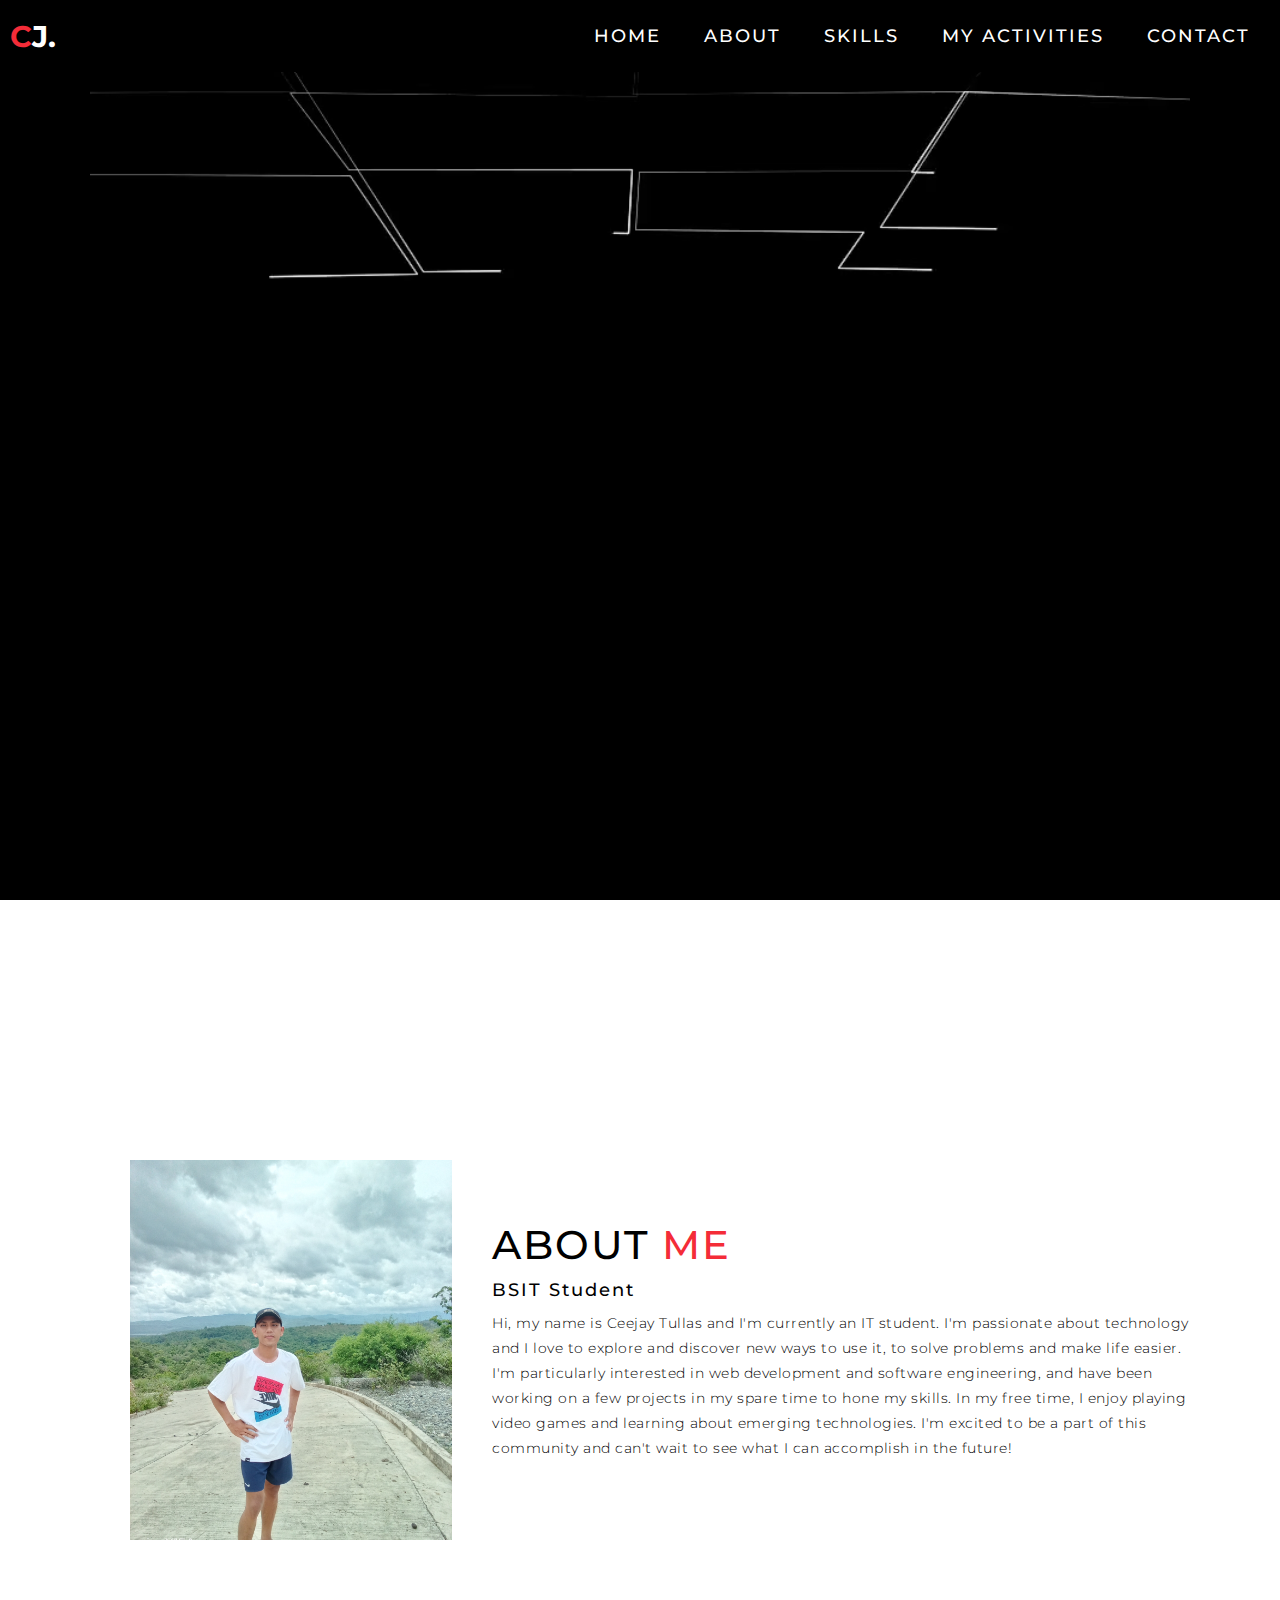
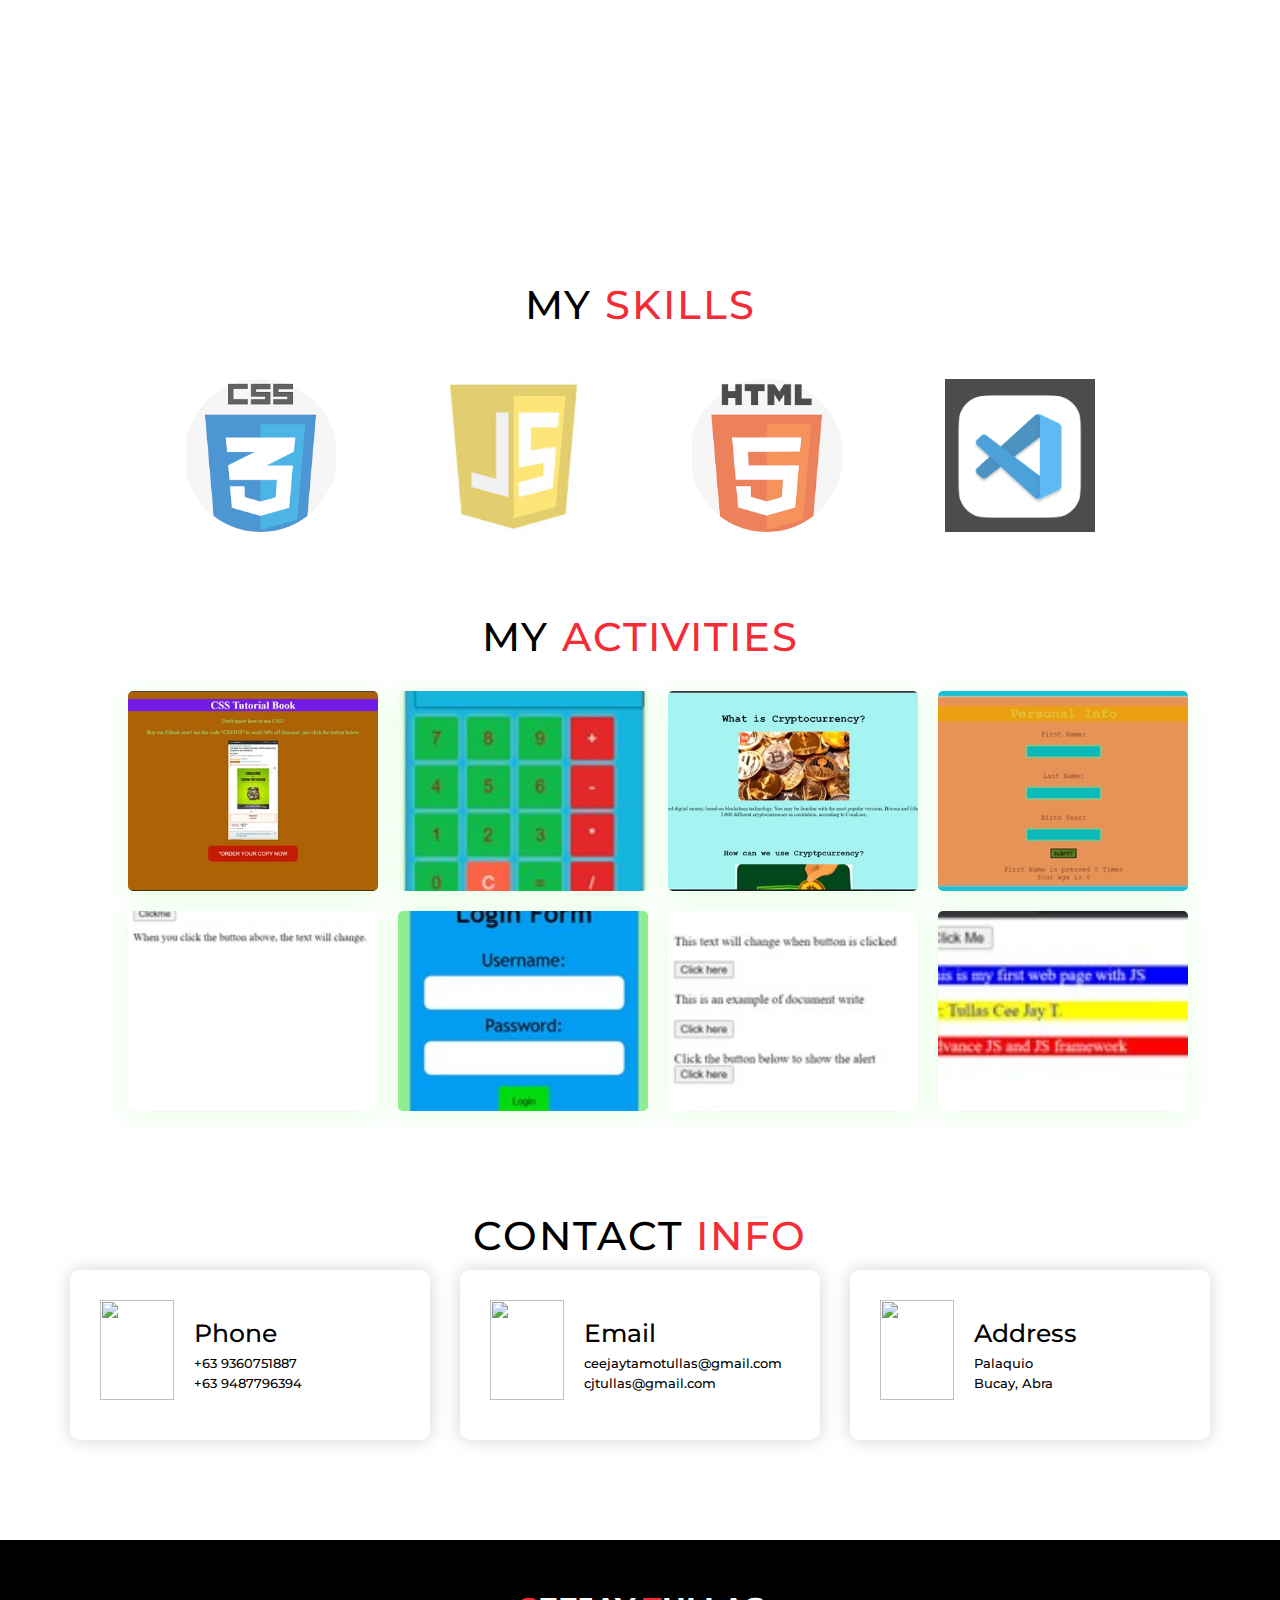
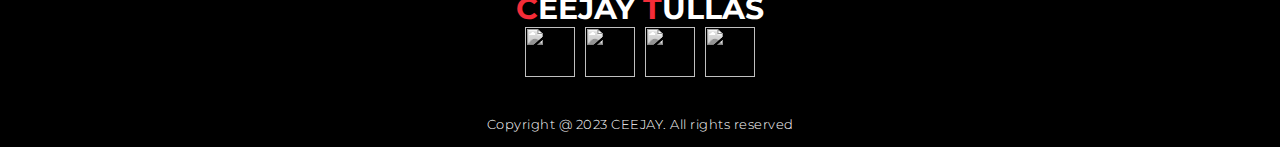
==== index.html @ f3bda48f "First commit" ====
<!DOCTYPE html>
<html>
<head>
	<meta charset="utf-8">
	<meta name="viewport" content="width=device-width, initial-scale=1">
	<link rel="stylesheet" href="style.css">
	<title>My Portfolio</title>
</head>
<body>
	<!-- header section -->
	<section id="header">
		<div class="header container">
			<div class="nav-bar">
				<div class="brand">
					<a href="#hero"><h1><span>C</span>J.</h1></a>
				</div>
				<div class="nav-list">
					<div class="hamburger"><div class="bar"></div></div>
					<ul>
						<li><a href="#hero" data-after="Home">Home</a></li>
						<li><a href="#about" data-after="Services">About</a></li>
						<li><a href="#skills" data-after="Projects">Skills</a></li>
						<li><a href="#activities" data-after="About">My Activities</a></li>
						<li><a href="#contact" data-after="Contact">Contact</a></li>
					</ul>
				</div>
			</div>
		</div>
	</section>
	<!-- end of header section -->
	
    <!-- hero section -->
    <section id="hero">
		<div class="hero container">
		  <div class="video-container">
			<video autoplay loop muted>
			  <source src="bg.mp4" type="video/mp4">
			  Your browser does not support the video tag.
			</video>
			<div class="content">
			  <h1>Hello, <span></span></h1>
			  <h1>I am Cee Jay <span></span></h1>
			  <h1>Tullas <span></span></h1>
			</div>
		  </div>
		</div>
	  </section>
	  
    <!-- end of hero section -->

	
	<!-- about section -->
    <section id="about">
    	<div class="about container">
    		<div class="col-left">
    			<div class="about-img">
    				<img src="jj.jpg.jpg"  alt="img">
    			</div>
    		</div>
    		<div class="col-right">
    			<h1 class="section-title">About <span>Me</span></h1>
    			<h2>BSIT Student</h2>
				<p>
				     Hi, my name is Ceejay Tullas and I'm currently an IT student.
					 I'm passionate about technology and I love to explore and discover new ways to use it, to solve problems and make life easier. 
					 I'm particularly interested in web development and software engineering, and have been working on a few projects in my spare time to hone my skills.
					  In my free time, I enjoy playing video games and learning about emerging technologies. 
					  I'm excited to be a part of this community and can't wait to see what I can accomplish in the future!
				  </p>
    		</div>
    	</div>
    </section>
    <!-- end of about section -->

	<!-- skills section services -->
	<section class="skills" id="skills">
		<div class="max-width" data-aos="fade-down">
			<h1 class="section-title" data-aos="fade-up">My <span>Skills</span></h1>			
			<div class="column right skill-box">
			  <div class="icons">
				<img src="css.jpg" alt="css" id="css-icon" data-aos="flip-left">
				<img src="java.jpg" alt="js" id="js-icon" data-aos="flip-left">
				<img src="html.jpg" alt="html", id="html-icon" data-aos="flip-left">
				<img src="vsc.jpg" alt="vscode" id="vscode-icon" data-aos="flip-left">
		  </div>
	  </section>


      <section class="activities" id="activities">
        <h1 class="section-title" data-aos="fade-up">My <span>Activities</span></h1>			
        <center><div class="activities__container bd-grid">

            <a href="css.tutorial.html" class="activities__img">
                <img src="csstutorial.jpg" alt="">
            </a>
          
            <a href="calculator.html" class="activities__img">
                <img src="calculator.jpg" alt="">
            </a>
            
            <a href="cryptpgraphy.html" class="activities__img">
                <img src="crypto.jpg" alt="">
            </a>
            <a href="personal info.html" class="activities__img">
                <img src="personalinfo.jpg" alt="">
            </a>
            <a href="javascriptoutput.html" class="activities__img">
                <img src="javascriptoutput.jpg" alt="">
				<h1>View</h1>
            </a>
            <a href="login.html" class="activities__img">
                <img src="loginform.jpg" alt="">
            </a>
            <a href="htmlevents.html" class="activities__img">
                <img src="htmlevents.jpg" alt="">
            </a>
            <a href="onclick.html" class="activities__img">
                <img src="onclick.jpg" alt="">
            </a>
        </div></center>
    </section>
	  
	  
    <!-- contact section -->
    <section id="contact">
    	<div class="contact container">
    		<div><h1 class="section-title">Contact <span>info</span></h1></div>
    		<div class="contact-items">
    			<div class="contact-item">
    				<div class="icon"><img src="https://img.icons8.com/bubbles/50/null/apple-phone.png"/></div>
    				<div class="contact-info">
    					<h1>Phone</h1>
    					<h2>+63 9360751887</h2>
    					<h2>+63 9487796394</h2>
    				</div>
    			</div>
    			<div class="contact-item">
    				<div class="icon"><img src="https://img.icons8.com/bubbles/50/null/apple-mail.png"/></div>
    				<div class="contact-info">
    					<h1>Email</h1>
    					<h2>ceejaytamotullas@gmail.com</h2>
    					<h2>cjtullas@gmail.com</h2>
    				</div>
    			</div>
    			<div class="contact-item">
    				<div class="icon"><img src="https://img.icons8.com/bubbles/50/null/order-delivered.png"/></div>
    				<div class="contact-info">
    					<h1>Address</h1>
    					<h2>Palaquio</h2>
    					<h2>Bucay, Abra</h2>
    				</div>
    			</div>
    		</div>
    	</div>
    </section>
    <!-- end of contact section -->

    <!-- footer section -->
    <section id="footer">
    	<div class="footer container">
    		<div class="brand"><h1><span>C</span>eejay <span>T</span>ullas</h1></div>
    		<div class="social-icon">
    			<div class="social-item">
    				<a href="https://web.facebook.com/justfer.bisnan.9/"><img src="https://img.icons8.com/bubbles/50/null/facebook-new.png"/></a>
    			</div>
    			<div class="social-item">
    				<a href="https://instagram.com/justfrr_needs_rest?igshid=ZDdkNTZiNTM="><img src="https://img.icons8.com/bubbles/50/null/instagram-new--v1.png"/></a>
    			</div>
    			<div class="social-item">
    				<a href="#"><img src="https://img.icons8.com/bubbles/50/null/twitter-circled.png"/></a>
    			</div>
    			<div class="social-item">
    				<a href="#"><img src="https://img.icons8.com/bubbles/50/null/behance.png"/></a>
    			</div>
    		</div>
    		<p>Copyright @ 2023 CEEJAY. All rights reserved</p>
    	</div>
    </section>
    <!-- end of footer section -->

    <script src="script.js"></script>
	<script src="https://unpkg.com/aos@next/dist/aos.js"></script>
    <script>AOS.init({easing : 'ease-in',delay: 100,duration: 300,offset:100});window.addEventListener('load', AOS.refresh);</script>
</body>
</html>
---- style.css ----
/*style of hero section*/
@import url('https://fonts.googleapis.com/css2?family=Montserrat:wght@300;400;700&family=Poppins:wght@100;200;300;400;500;600;700;800;900&display=swap');
*{
	padding: 0;
	margin: 0;
	box-sizing: border-box;
}
html{
	font-size: 10px;
	font-family: 'Montserrat', sans-serif;
	scroll-behavior: smooth;
}
a{
	text-decoration: none;
}
.container{
	display: flex;
	width: 100%;
	min-height: 100vh;
	align-items: center;
	justify-content: center;
}
img{
	height: 100%;
	width: 100%;
	object-fit: cover;
}
p{
	color: black;
	font-size: 1.4rem;
	margin-top: 5px;
	line-height: 2.5rem;
	font-weight: 300;
	letter-spacing: .05rem;

}
.section-title{
	font-size: 4rem;
	font-weight: 500;
	color: black;
	margin-bottom: 10px;
	text-transform: uppercase;
	letter-spacing: .2rem;
	text-align: center;
}
.section-title span{
	color: #f42c38;
}

.cta{
    display: inline-block;
    padding: 10px 30px;
    color: #f42c38;
    background-color: transparent;
    border: solid 2px #f42c38;
    font-size: 2rem;
    text-transform: uppercase;
    letter-spacing: .1rem;
    margin-top: 36px;
    transition: .3s ease;
    transition-property: background-color, color;   
}
.cta:hover{
	color: white;
    background-color: #f42c38;
}
.brand h1{
	font-size: 3rem;
	text-transform: uppercase;
	color: white;
}
.brand h1 span{
	color: #f42c38;
}


/*style of header section*/
#header{
	position: fixed;
	z-index: 1000;
	left: 0;
	top: 0;
	width: 100vw;
	height: auto;
}
#header .header{
	min-height: 8vh;
	background-color: black;
	transition: .3s ease backgroun-color;
}
#header .nav-bar{
	display: flex;
	align-items: center;
	justify-content: space-between;
	width: 100%;
	height: 100%;
	max-width: 1300px;
	padding: 0 10px;
}
#header .nav-list ul{
	list-style: none;
	position: absolute;
	background-color: rgb(0, 0, 0);
	width: 100vw;
	height: 100vh;
	left: 100%;
	top: 0;
	display: flex;
	flex-direction: column;
	justify-content: center;
	align-items: center;
	z-index: 1;
	overflow-x: hidden;
	transition: .3s ease left;
}
#header .nav-list ul.active{
	left: 0;
}
#header .nav-list ul a{
	font-size: 2.5rem;
    font-weight: 500;
    letter-spacing: .2rem;
    text-decoration: none;
    color: white;
    text-transform: uppercase;
    padding: 20px;
    display: block;
}
#header .nav-list ul a::after{
	content: attr(data-after);
	position: absolute;
	top: 50%;
	left: 50%;
	transform: translate(-50%, -50%) scale(0);
	color: rgba(240, 248, 255, 0.021);
	font-size: 13rem;
	letter-spacing: 50px;
	z-index: -1;
	transition: .3s ease letter-spacing;
}
#header .nav-list ul li:hover a::after{
	transform: translate(-50%, -50%) scale(1);
	letter-spacing: initial;
}
#header .nav-list ul li:hover a{
    color: #f42c38;
}
#header .hamburger{
	height: 51px;
	width: 51px;
	display: inline-block;
	border: 3px solid white;
	border-radius: 50%;
    position: relative;
    display: flex;
    align-items: center;
    justify-content: center;
    z-index: 100;
    cursor: pointer;
	transform: scale(.8);
	margin-right: 8px;
}
#header .hamburger:after{
	position: absolute;
	content: '';
	height: 100%;
	width: 100%;
	border-radius: 50%;
	border: 3px solid white;
	animation: hamburger_puls 1s ease infinite;
}
#header .hamburger .bar{
    height: 2px;
    width: 30px;
    position: relative;
    background-color: white;
    z-index: -1;
}
#header .hamburger .bar::after,
#header .hamburger .bar::before{
	content: '';
	position: absolute;
	height: 100%;
	width: 100%;
	left: 0;
	background-color: white;
	transition: .3s ease;
	transition-property: top, bottom;
}
#header .hamburger .bar::after{
	top: 8px;
}
#header .hamburger .bar::before{
	bottom: 8px;
}
#header .hamburger.active .bar::before{
	bottom: 0;
}
#header .hamburger.active .bar::after{
	top: 0;
}

/*end of header section*/

  
.video-container {
	position: relative;
	width: 100%;
	height: 100vh;
	overflow: hidden;
  }
  
  .video-container video {
	position: absolute;
	top: 50%;
	left: 50%;
	transform: translate(-50%, -50%);
	min-width: 100%;
	min-height: 100%;
  }
  
  .content {
	position: relative;
	z-index: 1;
	text-align: center;
	color: #ffffff;
	padding: 2rem;
  }
  
#hero{
	background-color: black;
	background-size: cover;
	background-position: top center;
	position: relative;
	z-index: 1;
}
#hero::after{
	content: '';
	position: absolute;
	left: 0;
	top: 0;
	height: 100%;
	width: 100%;
	background-color: black;
    opacity: .7;
    z-index: -1;
}
#hero .hero{
	max-width: 1200px;
	margin: 0 auto;
	padding: 0 50px;
	justify-content: flex-start;
}
#hero h1 {
	display: block;
	width: fit-content;
	font-size: 4rem;
	position: relative;
	color: transparent;
	animation: text_reveal .5s ease forwards;
	animation-delay: 1s;
	top: 100px; /* Adjust the value as needed */
  }
  
#hero h1:nth-child(1){
	animation-delay: 1s;
}
#hero h1:nth-child(2){
	animation-delay: 2s;
}
#hero h1:nth-child(3){
	animation: text_reveal_name .5s ease forwards;
	animation-delay: 3s;
}
#hero h1 span{
    position: absolute;
    top: 0;
    left: 0;
    height: 100%;
    width: 0;
    background-color: #f42c38;
    animation: text_reveal_box 1s ease;
    animation-delay: .5s;
}
#hero h1:nth-child(1) span{
	animation-delay: .5s;
}
#hero h1:nth-child(2) span{
	animation-delay: 1.5s;
}
#hero h1:nth-child(3) span{
	animation-delay: 2.5s;
}
/*end of hero section*/


/*style of about section*/
#about .about{
	background-color: white;
	flex-direction: column-reverse;
	text-align: center;
	max-width: 1200px;
	margin: 0 auto;
	padding: 100px 20px;
}
#about .col-left{
	width: 250px;
    height: 360px;
}
#about .col-right{
	width: 100%;
}
#about .col-right h2{
	font-size: 1.8rem;
	font-weight: 500;
	letter-spacing: .2rem;
	margin-bottom: 10px;
}
#about .col-right p{
	margin-bottom: 20px;
}
#about .col-right .cta{
	color: black;
	margin-bottom: 50px;
	padding: 10px 20px;
	font-size: 2rem;
}
#about .col-left .about-img{
	height: 100%;
	width: 100%;
	position: relative;
	border: 10px solid white;

}
#about .col-left .about-img::after{
    content: '';
    position: absolute;
    left: -33px;
    top: 19px;
    height: 98%;
    width: 98%;
    border: 7px solid #f42c38;
    z-index: -1;
}
/*end of about section*/

/* Skills section */
h2 {
	font-size: 50px;
}
.skills {
    background-color: white;
    padding: 80px 0;
  }
  
  .skill-box {
    display: flex;
    flex-wrap: wrap;
    justify-content: center;
    margin-top: 50px;
  }
  
  .icons img {
    width: 150px;
    margin: 0 50px;
    opacity: 0.7;
  }
  
  .icons img:hover {
    background-color: #0eee07;
    opacity: 1;
    transform: scale(1.2);
  }
  
  @media (max-width: 768px) {
    .icons img {
      margin: 20px;
    }
  }
/* End of skills section */

/* Activities Sction */
.bd-grid {
	max-width: 1024px;
	display: grid;
	margin-left: var(--mb-2);
	margin-right: var(--mb-2);
  }
  
  .activities__container {
	grid-template-columns: repeat(4, 1fr); /* Update the number of columns to 4 */
	column-gap: 2rem;
	row-gap: 2rem; /* Add row-gap to maintain the gap between rows */
	padding-top: 2rem;
  }
  
  .activities__img {
	box-shadow: 0px 4px 25px rgba(75, 245, 69, 0.15);
	border-radius: .5rem;
	overflow: hidden;
	width: 250px;
	height: 200px;
  }
  
  .activities__img img {
	transition: 1s;
  }
  
  .activities__img img:hover {
	transform: scale(1.1);
  }
  
/* End of Activities Section */
  


/*style of contact section*/
#contact .contact{
	flex-direction: column;
	max-width: 1200px;
	margin: 0 auto;
}
#contact .contact-items{
	width: 400px;
}
#contact .contact-item{
	width: 80%;
	padding: 20px;
	text-align: center;
	border-radius: 10px;
	padding: 30px;
	margin: 30px;
	display: flex;
	justify-content: center;
	align-items: center;
	flex-direction: column;
	box-shadow: 0px 0px 18px 0 #0000002c;
	transition: .3s ease box-shadow;
}
#contact .contact-item:hover{
	box-shadow: 0px 0px 5px 0 #0000002c;
}
#contact .icon{
	width: 70px;
	margin: 0 auto;
	margin-bottom: 10px;
}
#contact .contact-info h1{
	font-size: 2.5rem;
	font-weight: 500;
	margin-bottom: 5px;
}
#contact .contact-info h2{
	font-size: 1.3rem;
	line-height: 2rem;
	font-weight: 500;
}
/*end of contact section*/


/*style of footer section*/
#footer{
	background-color: black;
}
#footer .footer{
	min-height: 200px;
	padding-top: 50px;
	flex-direction: column;
	padding-bottom: 10px;
}
#footer h2{
	color: white;
	font-weight: 500;
	font-size: 1.8rem;
	letter-spacing: .1rem;
	margin-top: 10px;
	margin-bottom: 10px;
}
#footer .social-icon{
	display: flex;
	margin-bottom: 30px;
}
#footer .social-item{
	height: 50px;
	width: 50px;
	margin: 0 5px;
}
#footer .social-item img{
	filter: grayscale(1);
	transition: .3s ease filter;
}
#footer .social-item:hover img{
	filter: grayscale(0);
}
#footer p{
	color: white;
	font-size: 1.3rem;
}
/*end of footer section*/


/*keyframes of hero section*/
@keyframes hamburger_puls{
	0%{
		opacity: 1;
		transform: scale(1);
	}
	100%{
		opacity: 0;
		transform: scale(1.4);
	}
}
@keyframes text_reveal_box{
	50%{
		width: 100%;
		left: 0;
	}
	100%{
		width: 0;
		left: 100%;
	}
}
@keyframes text_reveal{
	100%{
		color: white;
	}
}
@keyframes text_reveal_name{
	100%{
		color: #f42c38;
		font-weight: 500px;
	}
}

/*Media Query for Tablet*/
@media only screen and (min-width:768px){
	.cta{
		font-size: 2.5rem;
		padding: 20px 60px;
	}
	h1 .section-title{
		font-size: 6rem;
	}

    /* hero */
    #hero h1{
    	font-size: 6rem;
    }
    /* end of hero */

    /* service section */
    #services .service-bottom .service-item{
    flex-basis: 45%;
    margin: 2.5%;
    }
    /* end of service section */

    /* project section */
    #projects .project-item{
    	flex-direction: row;
    }
    #projects .project-item:nth-child(even){
    	flex-direction: row-reverse;
    }
    #projects .project-item{
    	height: 400px;
    	margin: 0;
    	width: 100%;
    	border-radius: 0;
    }
    #projects .all-projects .project-info{
    	height: 100%;
    }
    #projects .all-projects .project-img{
    	height: 100%;
    }
    /* about section */
    #about .about{
    	flex-direction: row;
    }
    #about .col-left{
    	width: 600px;
    	height: 400px;
    	padding-left: 60px;
    }
    #about .about .col-left .about-img::after{
    	left: -45px;
    	top: 34px;
    	height: 98%;
    	width: 98%;
    	border: 10px solid #f42c38;
    }
    #about .col-right{
    	text-align: left;
    	padding: 30px;
    }
    #about .col-right h1{
    	text-align: left;
    }
    /* end of about section */

    /* contact section */
    #contact .contact{
    	flex-direction: column;
    	padding: 100px 0;
    	align-items: center;
    	justify-content: center;
    	min-height: 20vh;
    }
    #contact .contact-items{
    	width: 100%;
    	display: flex;
    	flex-direction: row;
		justify-content: space-evenly;
    	margin: 0;
    }
    #contact .contact-item{
		width: 30%;
		margin: 0;
    	flex-direction: row;
    }
    #contact .contact-item .icon{
    	height: 100px;
    	width: 100px;
    }
    #contact .contact-item .icon img{
        object-fit: contain;
    }
    #contact .contact-item .contact-info{
    	width: 100%;
    	text-align: left;
    	padding-left: 20px;
    }
    /* end of contact section */
}
/*end of media query for tablet*/


/*Media Query for Desktop*/
@media only screen and (min-width:1200px){
	#header .hamburger{
		display: none;
	}
	#header .nav-list ul{
		position: initial;
		display: block;
		height: auto;
		width: fit-content;
		background-color: transparent;
	}
	#header .nav-list ul li{
		display: inline-block;
	}
	#header .nav-list ul li a{
		font-size: 1.8rem;
	}
	#header .nav-list ul a:after{
		display: none;
	}
}
/*end od Media Query for Desktop*/
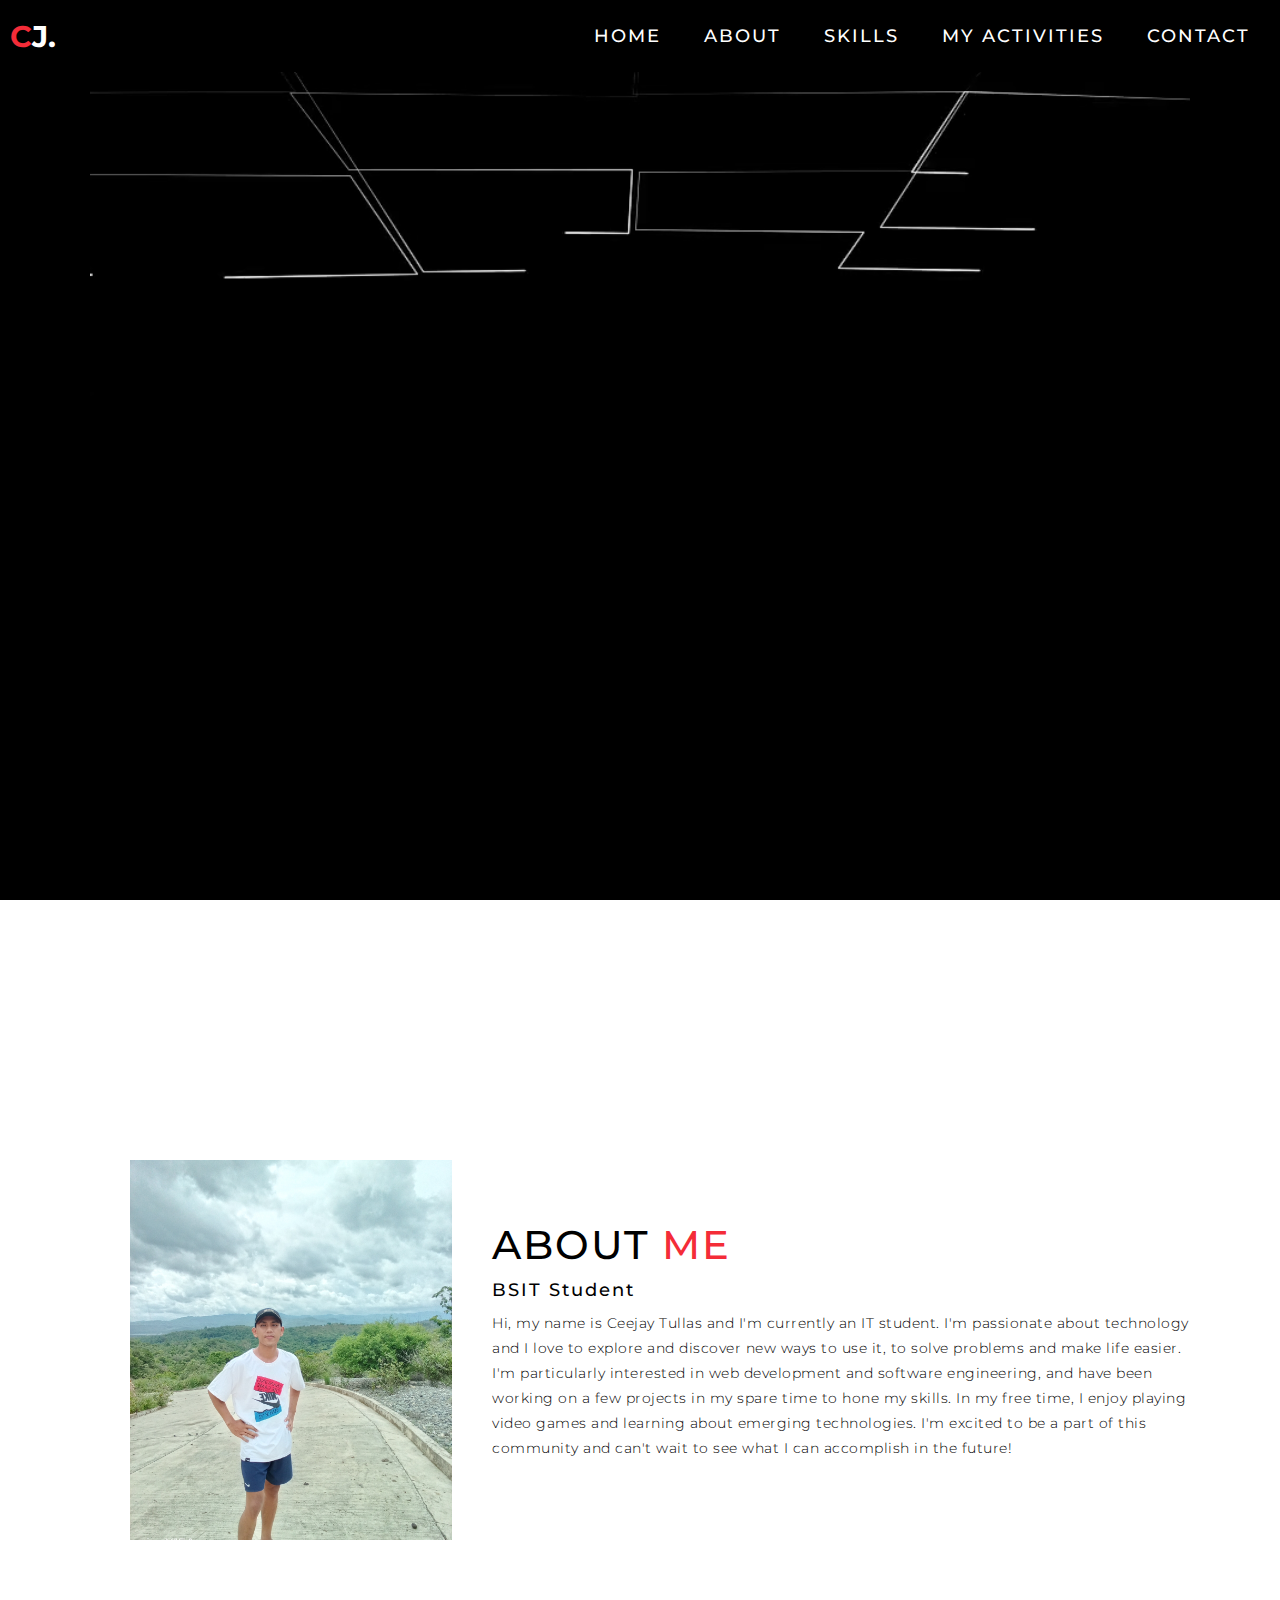
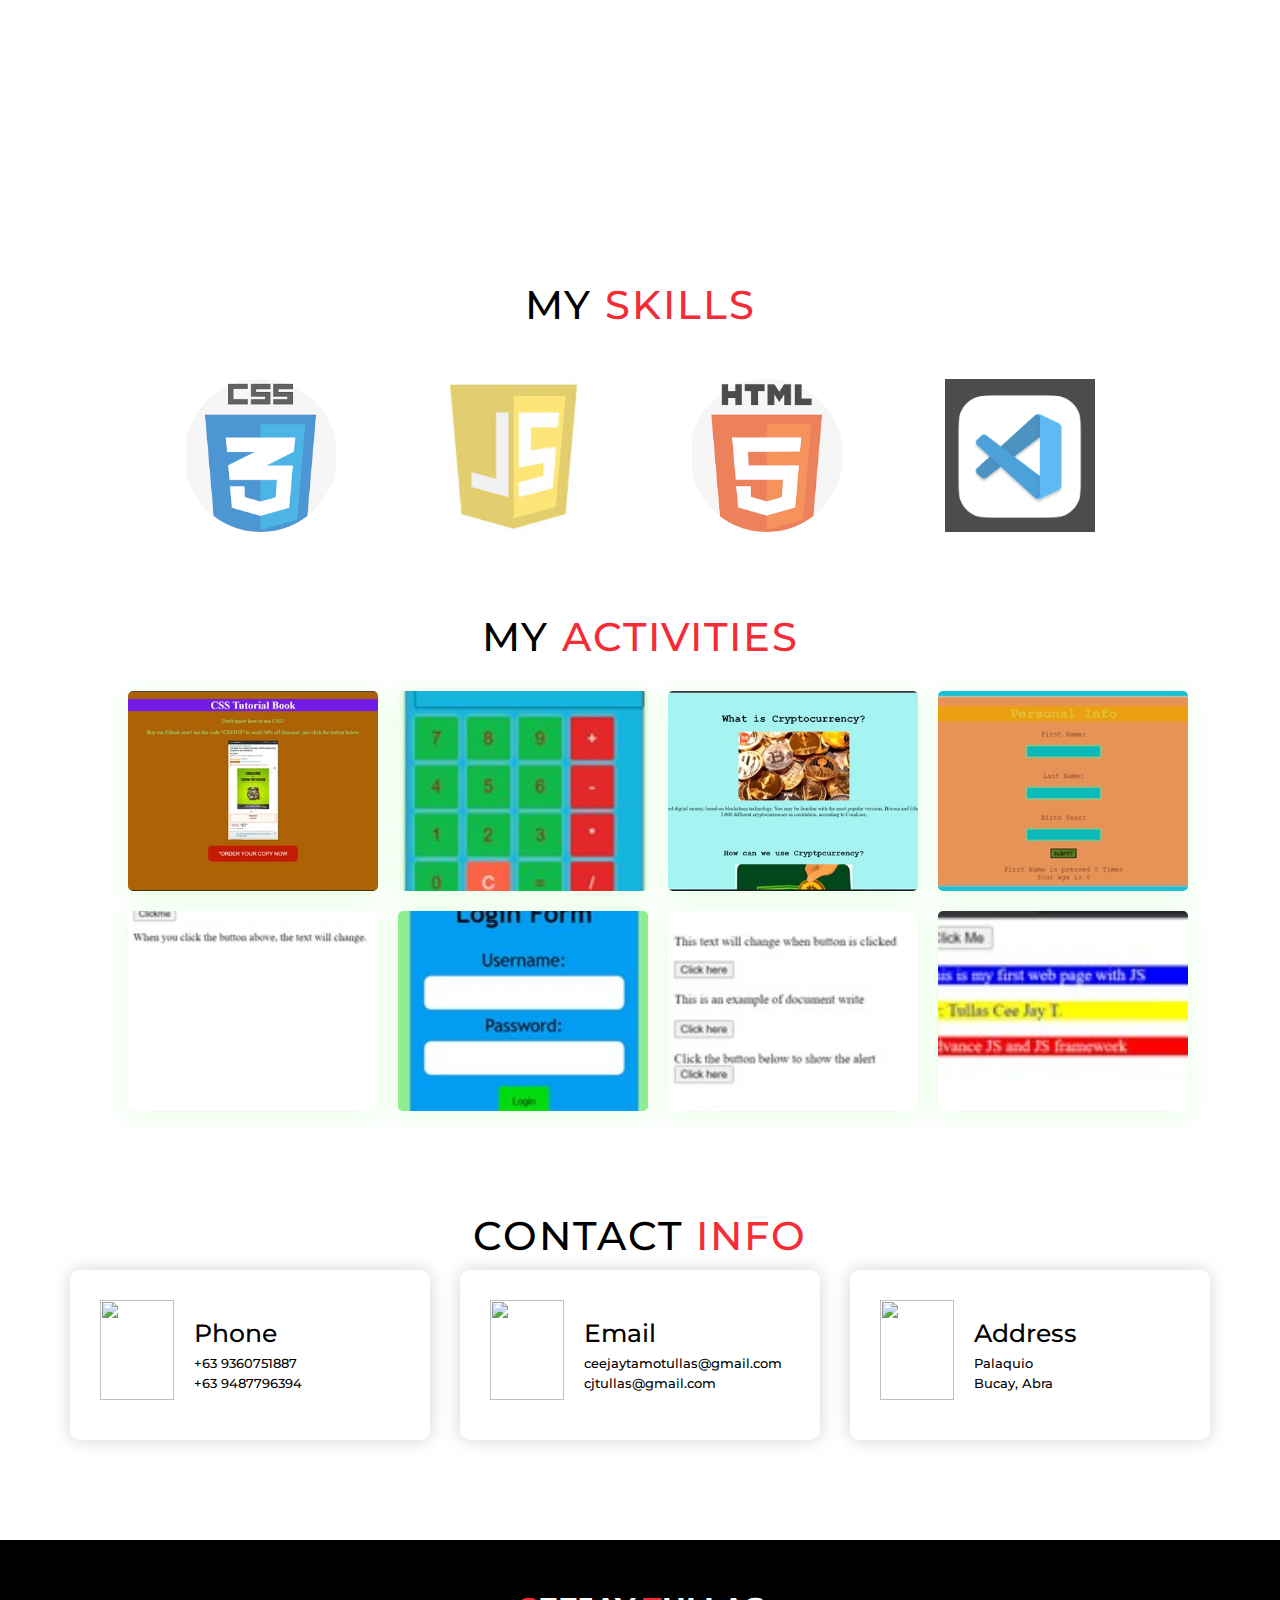
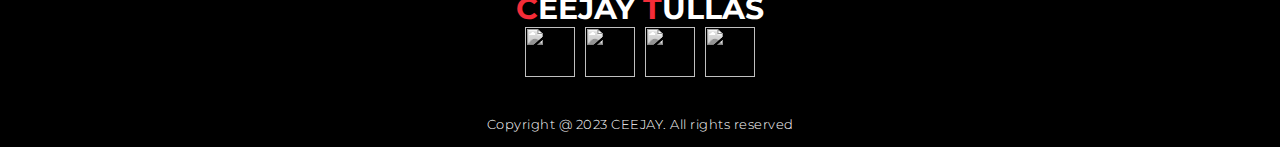
==== commit ffac80bf: "First commit" ====
--- a/index.html
+++ b/index.html
@@ -161,10 +161,10 @@
     		<div class="brand"><h1><span>C</span>eejay <span>T</span>ullas</h1></div>
     		<div class="social-icon">
     			<div class="social-item">
-    				<a href="https://web.facebook.com/justfer.bisnan.9/"><img src="https://img.icons8.com/bubbles/50/null/facebook-new.png"/></a>
+    				<a href="#"><img src="https://img.icons8.com/bubbles/50/null/facebook-new.png"/></a>
     			</div>
     			<div class="social-item">
-    				<a href="https://instagram.com/justfrr_needs_rest?igshid=ZDdkNTZiNTM="><img src="https://img.icons8.com/bubbles/50/null/instagram-new--v1.png"/></a>
+    				<a href="#"><img src="https://img.icons8.com/bubbles/50/null/instagram-new--v1.png"/></a>
     			</div>
     			<div class="social-item">
     				<a href="#"><img src="https://img.icons8.com/bubbles/50/null/twitter-circled.png"/></a>
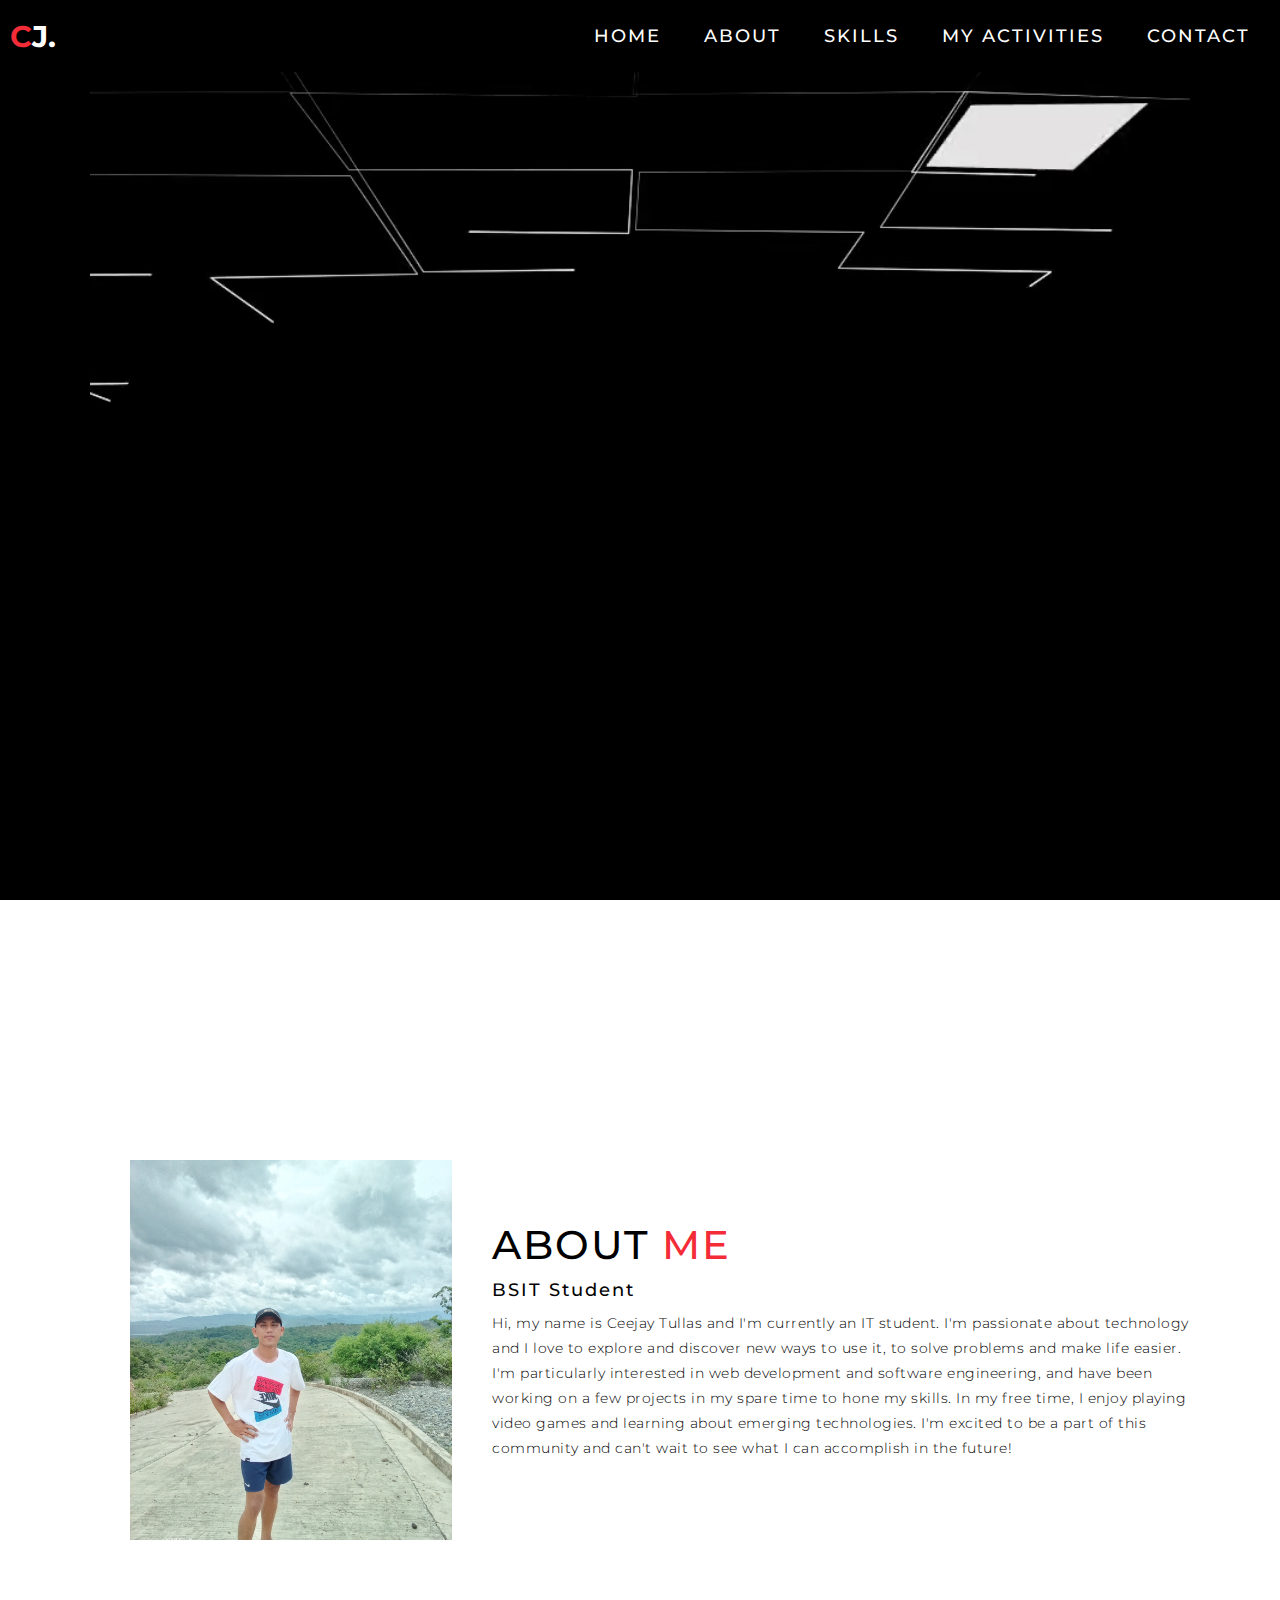
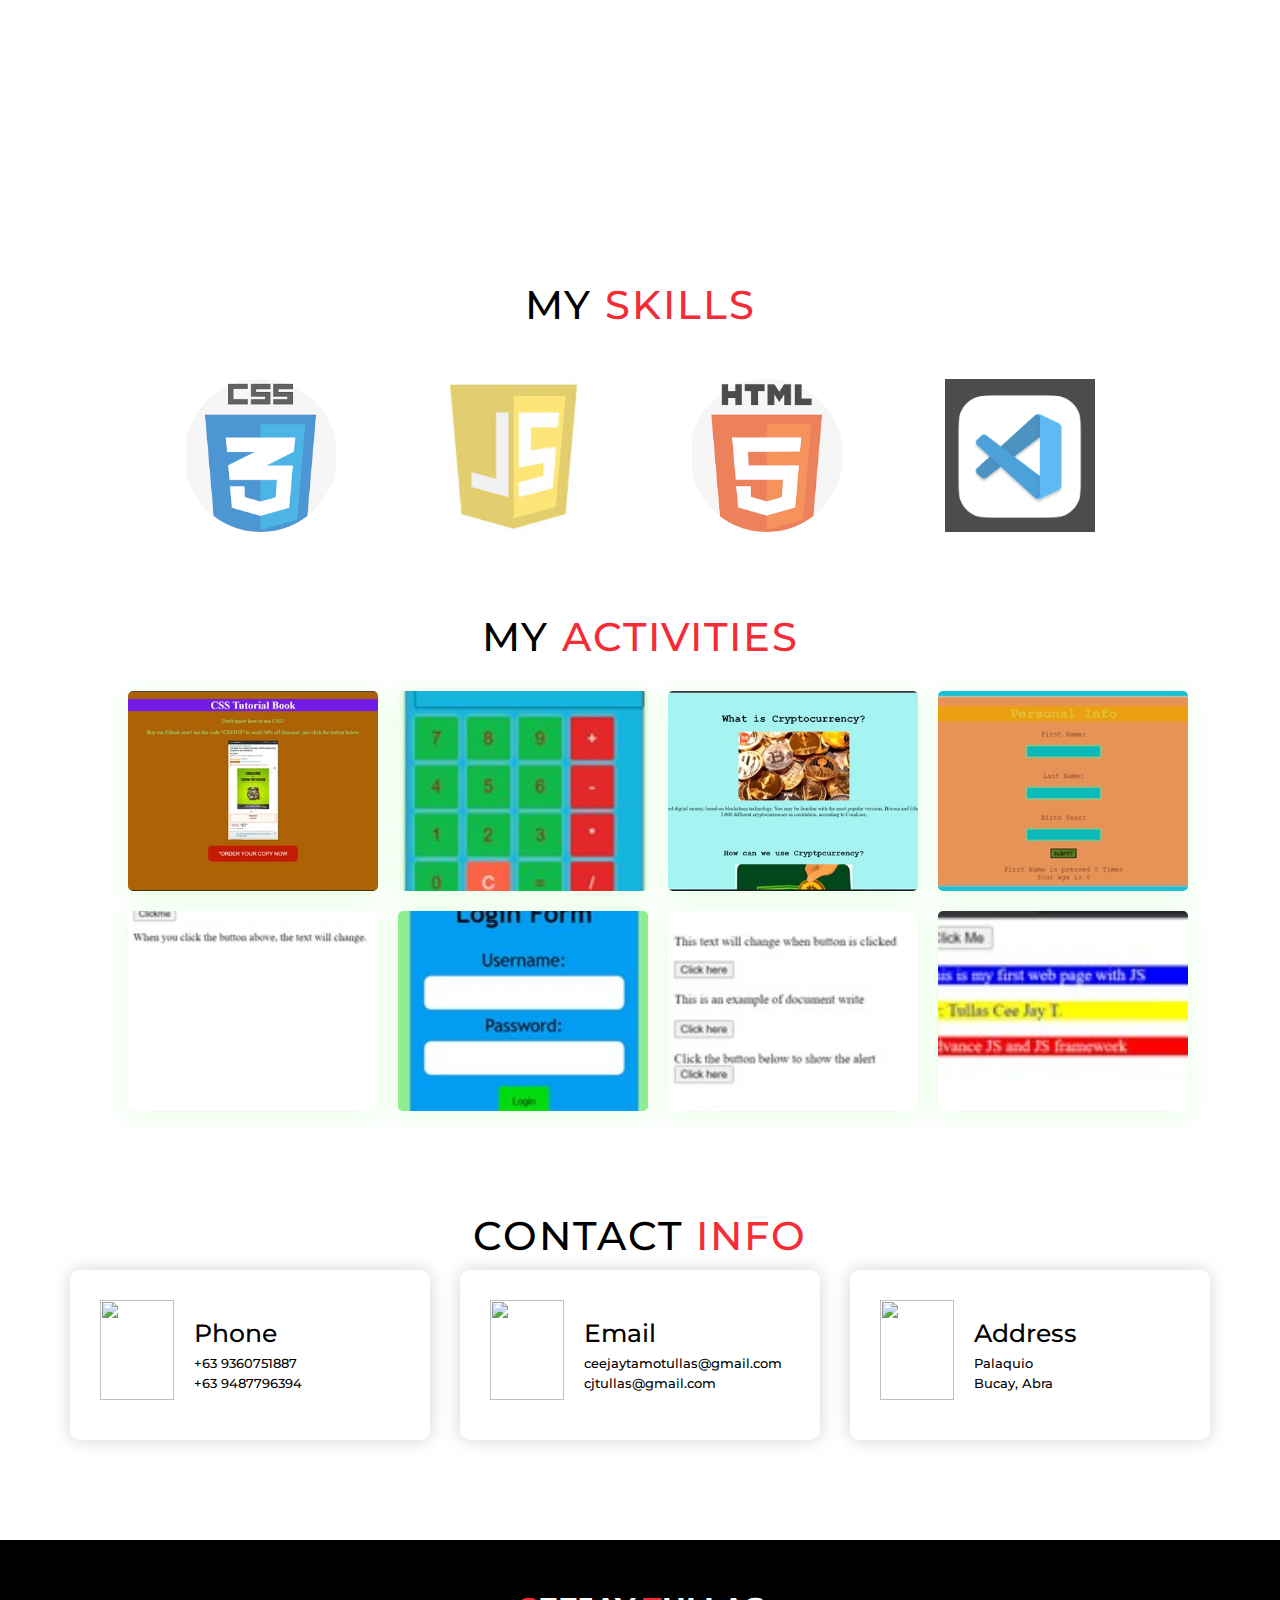
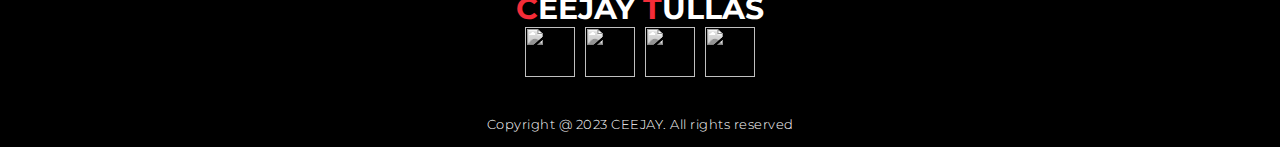
==== commit 2dcebb45: "First commit" ====
--- a/index.html
+++ b/index.html
@@ -161,7 +161,7 @@
     		<div class="brand"><h1><span>C</span>eejay <span>T</span>ullas</h1></div>
     		<div class="social-icon">
     			<div class="social-item">
-    				<a href="#"><img src="https://img.icons8.com/bubbles/50/null/facebook-new.png"/></a>
+    				<a href="https://www.facebook.com/profile.php?id=100081854948376&mibextid=ZbWKwL"><img src="https://img.icons8.com/bubbles/50/null/facebook-new.png"/></a>
     			</div>
     			<div class="social-item">
     				<a href="#"><img src="https://img.icons8.com/bubbles/50/null/instagram-new--v1.png"/></a>
